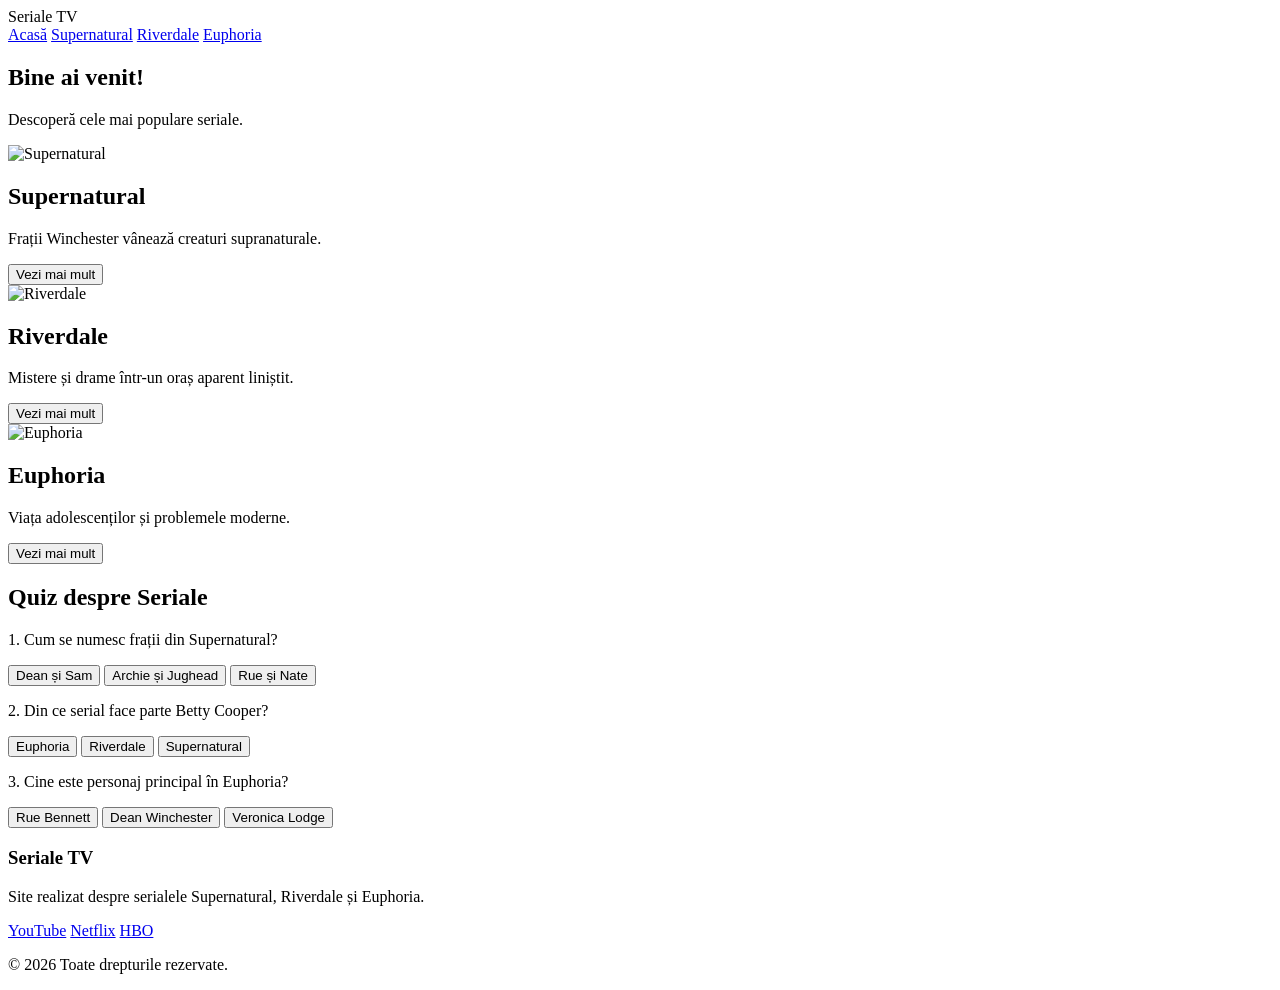
==== index.html @ e9d966f3 "Add files via upload" ====
<!DOCTYPE html>
<html lang="ro">
<head>
    <meta charset="UTF-8">
    <meta name="viewport" content="width=device-width, initial-scale=1.0">
    <title>Seriale TV</title>
    <link rel="stylesheet" href="../css/style.css">
</head>
<body>

<header>
    <nav>
        <div class="logo">Seriale TV</div>

        <div class="menu" id="menu">
            <a href="index.html">Acasă</a>
            <a href="supernatural.html">Supernatural</a>
            <a href="riverdale.html">Riverdale</a>
            <a href="euphoria.html">Euphoria</a>
        </div>

        <div class="hamburger" onclick="toggleMenu()">
            <span></span>
            <span></span>
            <span></span>
        </div>
    </nav>
</header>

<section class="hero">
    <h1>Bine ai venit!</h1>
    <p>Descoperă cele mai populare seriale.</p>
</section>

<section class="container">

    <div class="card">
        <img src="../img/Supernatural.avif" alt="Supernatural">
        <div class="card-content">
            <h2>Supernatural</h2>
            <p>Frații Winchester vânează creaturi supranaturale.</p>
            <a href="supernatural.html">
                <button>Vezi mai mult</button>
            </a>
        </div>
    </div>

    <div class="card">
        <img src="../img/riverdale.jpg" alt="Riverdale">
        <div class="card-content">
            <h2>Riverdale</h2>
            <p>Mistere și drame într-un oraș aparent liniștit.</p>
            <a href="riverdale.html">
                <button>Vezi mai mult</button>
            </a>
        </div>
    </div>

    <div class="card">
        <img src="../img/eyph.jpg" alt="Euphoria">
        <div class="card-content">
            <h2>Euphoria</h2>
            <p>Viața adolescenților și problemele moderne.</p>
            <a href="euphoria.html">
                <button>Vezi mai mult</button>
            </a>
        </div>
    </div>

</section>

<section class="quiz">

    <h2>Quiz despre Seriale</h2>

    <div class="question">
        <p>1. Cum se numesc frații din Supernatural?</p>

        <button onclick="correct()">Dean și Sam</button>
        <button onclick="wrong()">Archie și Jughead</button>
        <button onclick="wrong()">Rue și Nate</button>
    </div>

    <div class="question">
        <p>2. Din ce serial face parte Betty Cooper?</p>

        <button onclick="wrong()">Euphoria</button>
        <button onclick="correct()">Riverdale</button>
        <button onclick="wrong()">Supernatural</button>
    </div>

    <div class="question">
        <p>3. Cine este personaj principal în Euphoria?</p>

        <button onclick="correct()">Rue Bennett</button>
        <button onclick="wrong()">Dean Winchester</button>
        <button onclick="wrong()">Veronica Lodge</button>
    </div>

    <h3 id="result"></h3>

</section>

<footer>
    <div class="footer-content">
        <h3>Seriale TV</h3>
        <p>Site realizat despre serialele Supernatural, Riverdale și Euphoria.</p>

        <div class="socials">
            <a href="https://www.youtube.com/">YouTube</a>
            <a href="https://www.netflix.com/">Netflix</a>
            <a href="https://www.hbo.com/">HBO</a>
        </div>

        <p class="copy">© 2026 Toate drepturile rezervate.</p>
    </div>
</footer>
<script src="../js/js.js"></script>

</body>
</html>
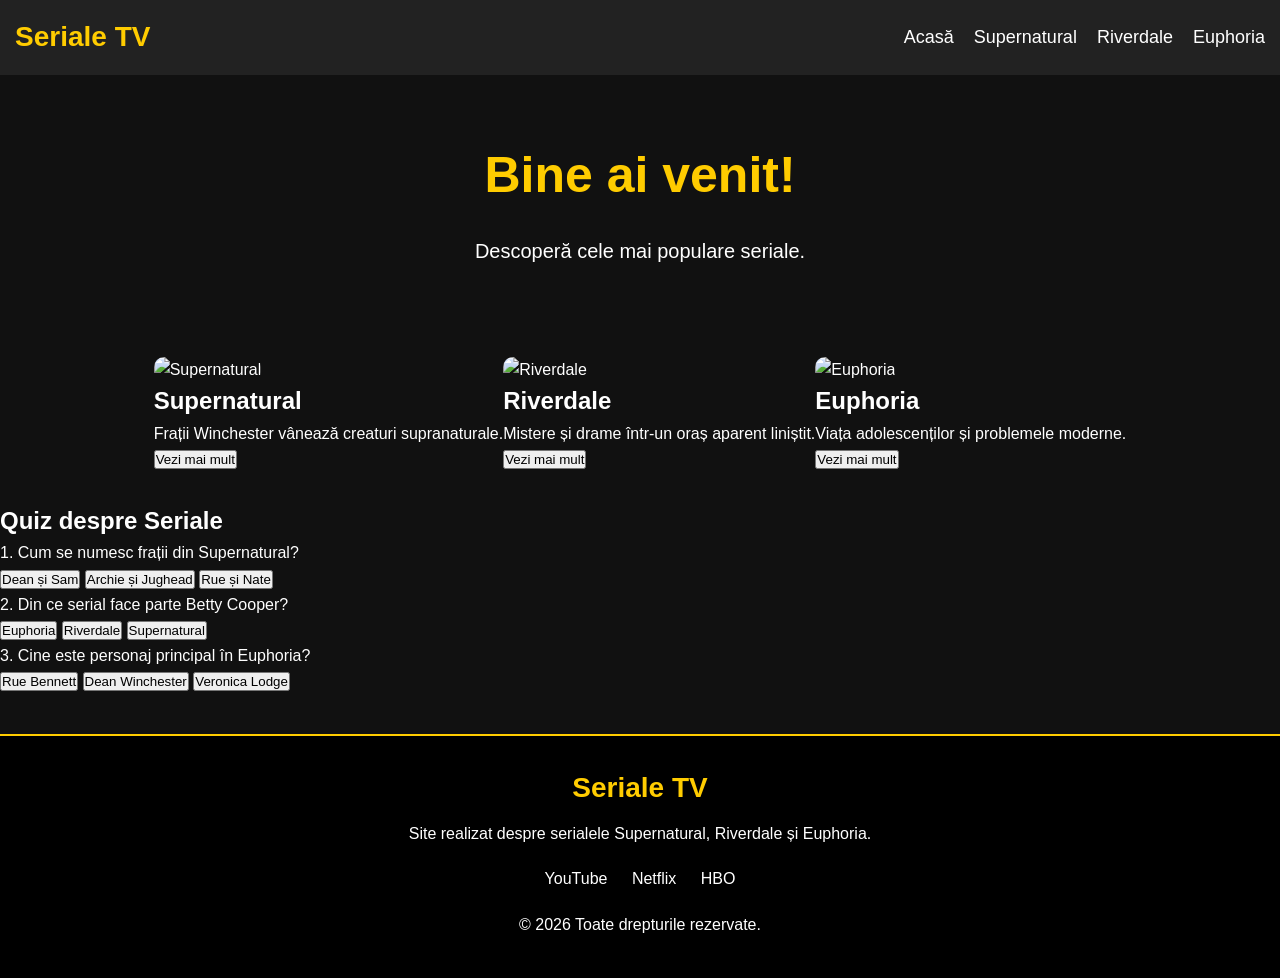
==== commit 46438e9c: "Index.html" ====
--- a/index.html
+++ b/index.html
@@ -4,7 +4,7 @@
     <meta charset="UTF-8">
     <meta name="viewport" content="width=device-width, initial-scale=1.0">
     <title>Seriale TV</title>
-    <link rel="stylesheet" href="../css/style.css">
+    <link rel="stylesheet" href="style.css">
 </head>
 <body>
 
@@ -115,7 +115,7 @@
         <p class="copy">© 2026 Toate drepturile rezervate.</p>
     </div>
 </footer>
-<script src="../js/js.js"></script>
+<script src="js.js"></script>
 
 </body>
-</html>+</html>
--- a/style.css
+++ b/style.css
@@ -0,0 +1,444 @@
+*{
+    margin:0;
+    padding:0;
+    box-sizing:border-box;
+    font-family:Arial, sans-serif;
+}
+
+body{
+    background:#111;
+    color:white;
+    line-height:1.6;
+}
+
+/* HEADER */
+
+header{
+    background:#222;
+    padding:15px;
+    position:sticky;
+    top:0;
+    z-index:1000;
+}
+
+nav{
+    display:flex;
+    justify-content:space-between;
+    align-items:center;
+}
+
+.logo{
+    font-size:28px;
+    font-weight:bold;
+    color:#ffcc00;
+}
+
+/* MENIU */
+
+.menu{
+    display:flex;
+    gap:20px;
+}
+
+.menu a{
+    color:white;
+    text-decoration:none;
+    transition:0.3s;
+    font-size:18px;
+}
+
+.menu a:hover{
+    color:#ffcc00;
+    transform:scale(1.1);
+}
+
+/* HAMBURGER */
+
+.hamburger{
+    display:none;
+    flex-direction:column;
+    cursor:pointer;
+}
+
+.hamburger span{
+    width:25px;
+    height:3px;
+    background:white;
+    margin:4px;
+    transition:0.3s;
+}
+
+/* HERO */
+
+.hero{
+    text-align:center;
+    padding:60px 20px;
+    animation:fadeIn 2s;
+}
+
+.hero h1{
+    font-size:50px;
+    margin-bottom:20px;
+    color:#ffcc00;
+}
+
+.hero p{
+    font-size:20px;
+}
+
+/* CONTAINER */
+
+.container{
+    display:flex;
+    justify-content:center;
+    align-items:center;
+    padding:30px;
+}
+
+.container img{
+    width:400px;
+    max-width:90%;
+    border-radius:10px;
+    transition:0.5s;
+}
+
+.container img:hover{
+    transform:scale(1.05);
+    box-shadow:0 0 20px #ffcc00;
+}
+
+/* LISTE */
+
+ul{
+    width:80%;
+    margin:auto;
+    margin-top:20px;
+    margin-bottom:30px;
+    padding:20px;
+    background:#222;
+    border-radius:10px;
+}
+
+ul li{
+    margin:10px 0;
+    font-size:18px;
+}
+
+/* TABELE */
+
+table{
+    width:90%;
+    margin:30px auto;
+    border-collapse:collapse;
+    background:#222;
+}
+
+table, th, td{
+    border:1px solid white;
+}
+
+th{
+    background:#ffcc00;
+    color:black;
+}
+
+th, td{
+    padding:15px;
+    text-align:center;
+}
+
+/* VIDEO */
+
+.video{
+    display:flex;
+    justify-content:center;
+    margin:40px 0;
+}
+
+.video iframe{
+    width:80%;
+    max-width:700px;
+    border-radius:10px;
+}
+
+/* FOOTER */
+
+footer{
+    background:#000;
+    padding:30px;
+    margin-top:40px;
+    text-align:center;
+    border-top:2px solid #ffcc00;
+}
+
+.footer-content h3{
+    color:#ffcc00;
+    margin-bottom:10px;
+    font-size:28px;
+}
+
+.footer-content p{
+    margin:10px 0;
+}
+
+.socials{
+    margin:20px 0;
+}
+
+.socials a{
+    color:white;
+    text-decoration:none;
+    margin:0 10px;
+    transition:0.3s;
+}
+
+.socials a:hover{
+    color:#ffcc00;
+}
+
+/* ANIMATII */
+
+@keyframes fadeIn{
+    from{
+        opacity:0;
+        transform:translateY(-20px);
+    }
+
+    to{
+        opacity:1;
+        transform:translateY(0);
+    }
+}
+
+/* RESPONSIVE */
+
+@media(max-width:768px){
+
+    .menu{
+        display:none;
+        flex-direction:column;
+        background:#333;
+        position:absolute;
+        top:70px;
+        right:0;
+        width:200px;
+        padding:20px;
+    }
+
+    .menu.active{
+        display:flex;
+    }
+
+    .hamburger{
+        display:flex;
+    }
+
+    .hero h1{
+        font-size:35px;
+    }
+
+    .hero p{
+        font-size:18px;
+    }
+
+    .video iframe{
+        width:95%;
+        height:250px;
+    }
+
+    .map iframe{
+        width:95%;
+        height:250px;
+    }
+
+    table{
+        font-size:14px;
+    }
+
+    ul{
+        width:90%;
+    }
+}
+.hero h1{
+    font-size:50px;
+    margin-bottom:20px;}
+    .characters{
+    width:90%;
+    margin:auto;
+    background:#222;
+    padding:20px;
+    border-radius:10px;
+    list-style:none;
+}
+
+.characters li{
+    display:flex;
+    align-items:center;
+    gap:20px;
+    margin:20px 0;
+    font-size:20px;
+}
+
+.characters img{
+    width:80px;
+    height:80px;
+    border-radius:50%;
+    object-fit:cover;
+    border:3px solid #ffcc00;
+    transition:0.3s;
+}
+
+.characters img:hover{
+    transform:scale(1.1);
+}
+/* EFECTE WOW */
+
+/* HERO animat */
+
+.hero h1{
+    animation: glow 2s alternate;
+}
+
+@keyframes glow{
+    from{
+        text-shadow:0 0 10px #ffcc00;
+    }
+
+    to{
+        text-shadow:
+        0 0 20px #ffcc00,
+        0 0 40px #ff9900,
+        0 0 60px #ff6600;
+    }
+}
+
+/* CARDURI */
+
+.card{
+    animation: floatCard 3s ease-in-out infinite;
+}
+
+@keyframes floatCard{
+    0%{
+        transform:translateY(0px);
+    }
+
+    50%{
+        transform:translateY(-10px);
+    }
+
+    100%{
+        transform:translateY(0px);
+    }
+}
+
+/* BUTOANE */
+
+button{
+    transition:0.4s;
+}
+
+button:hover{
+    transform:scale(1.1);
+    box-shadow:0 0 15px #ffcc00;
+}
+
+/* IMAGINI PERSONAJE */
+
+.characters img{
+    animation: rotateGlow 15s linear infinite;
+}
+
+@keyframes rotateGlow{
+
+    0%{
+        transform:rotate(0deg);
+        box-shadow:0 0 10px #ffcc00;
+    }
+
+    50%{
+        box-shadow:0 0 25px #ff6600;
+    }
+
+    100%{
+        transform:rotate(360deg);
+        box-shadow:0 0 10px #ffcc00;
+    }
+}
+
+/* MENIU */
+
+.menu a{
+    position:relative;
+}
+
+.menu a::after{
+    content:'';
+    position:absolute;
+    left:0;
+    bottom:-5px;
+    width:0%;
+    height:2px;
+    background:#ffcc00;
+    transition:0.4s;
+}
+
+.menu a:hover::after{
+    width:100%;
+}
+
+/* FOOTER */
+
+footer{
+    animation: fadeFooter 2s;
+}
+
+@keyframes fadeFooter{
+    from{
+        opacity:0;
+        transform:translateY(50px);
+    }
+
+    to{
+        opacity:1;
+        transform:translateY(0);
+    }
+}
+
+/* VIDEO */
+
+.video iframe:hover{
+    transform:scale(1.03);
+    transition:0.5s;
+    box-shadow:0 0 25px #ffcc00;
+}
+
+/* HARTA */
+
+.map iframe:hover{
+    transform:scale(1.03);
+    transition:0.5s;
+    box-shadow:0 0 25px #00ccff;
+}
+
+/* BACKGROUND ANIMAT */
+
+body{
+    background-size:400% 400%;
+    animation:bgAnimation 10s ease infinite;
+}
+
+@keyframes bgAnimation{
+
+    0%{
+        background-position:0% 50%;
+    }
+
+    50%{
+        background-position:100% 50%;
+    }
+
+    100%{
+        background-position:0% 50%;
+    }
+}
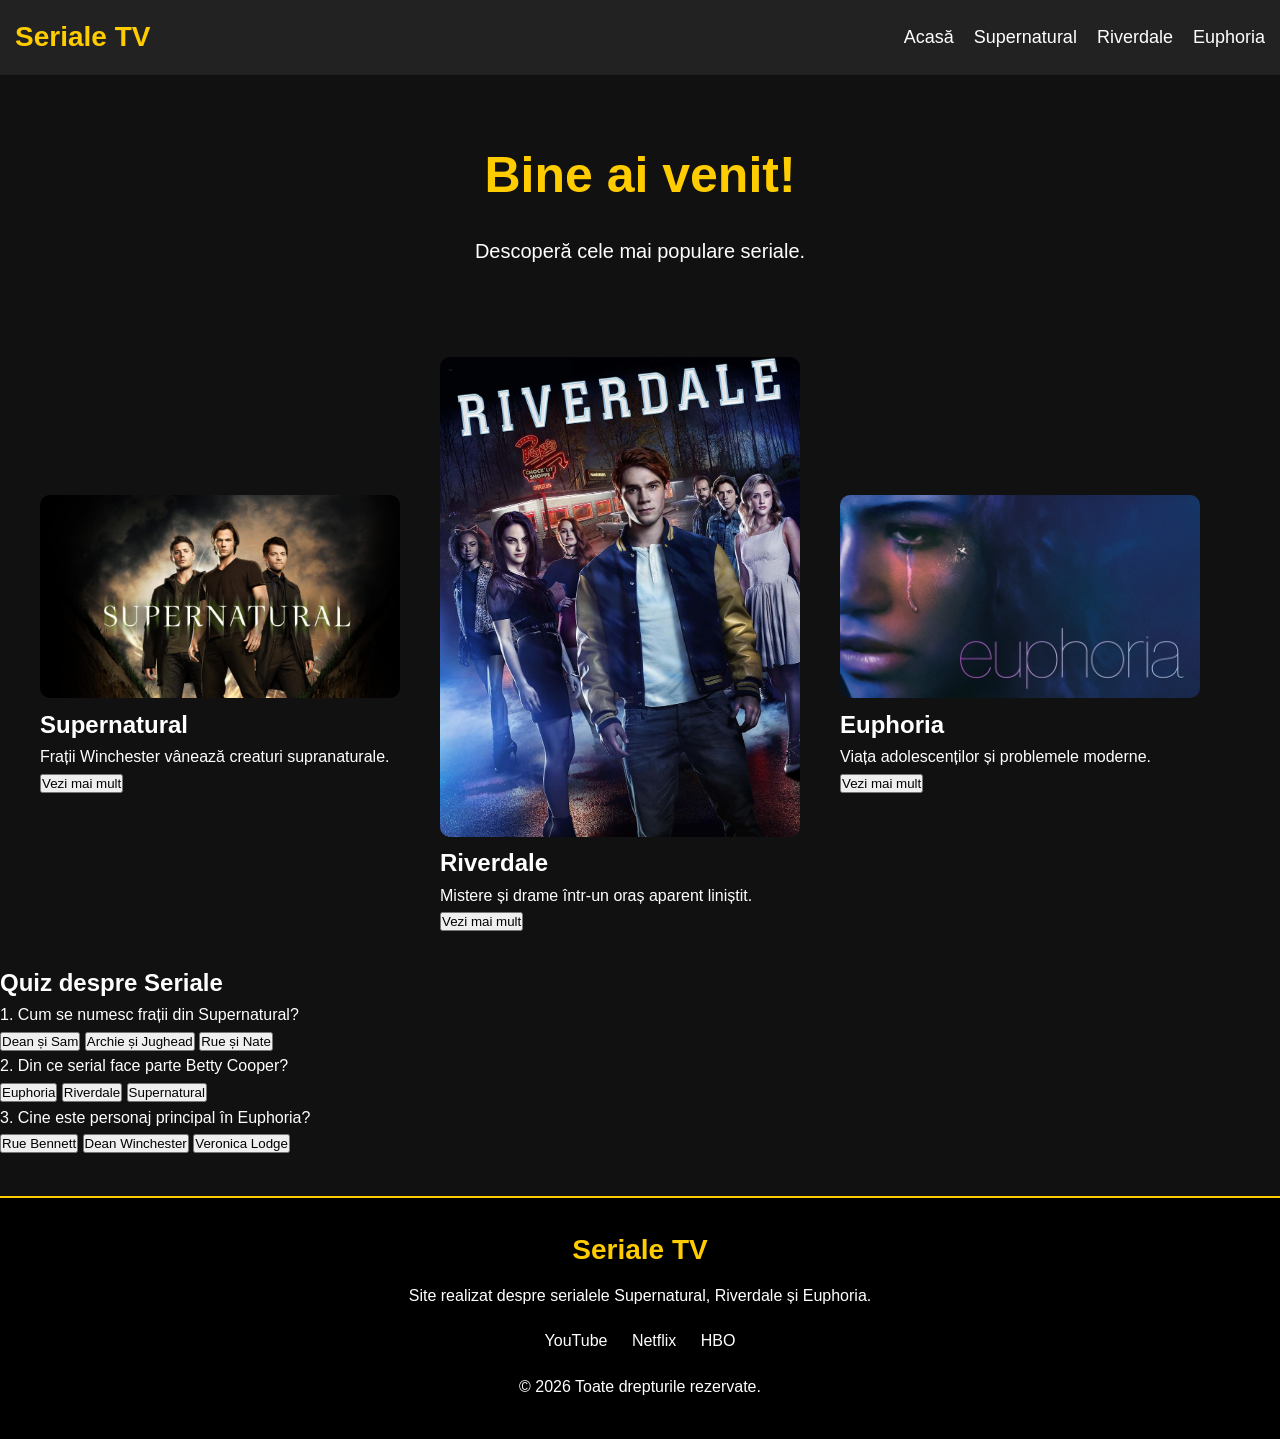
==== commit dcdfd646: "Update index.html" ====
--- a/index.html
+++ b/index.html
@@ -35,7 +35,7 @@
 <section class="container">
 
     <div class="card">
-        <img src="../img/Supernatural.avif" alt="Supernatural">
+        <img src="Supernatural.avif" alt="Supernatural">
         <div class="card-content">
             <h2>Supernatural</h2>
             <p>Frații Winchester vânează creaturi supranaturale.</p>
@@ -46,7 +46,7 @@
     </div>
 
     <div class="card">
-        <img src="../img/riverdale.jpg" alt="Riverdale">
+        <img src="riverdale.jpg" alt="Riverdale">
         <div class="card-content">
             <h2>Riverdale</h2>
             <p>Mistere și drame într-un oraș aparent liniștit.</p>
@@ -57,7 +57,7 @@
     </div>
 
     <div class="card">
-        <img src="../img/eyph.jpg" alt="Euphoria">
+        <img src="eyph.jpg" alt="Euphoria">
         <div class="card-content">
             <h2>Euphoria</h2>
             <p>Viața adolescenților și problemele moderne.</p>
